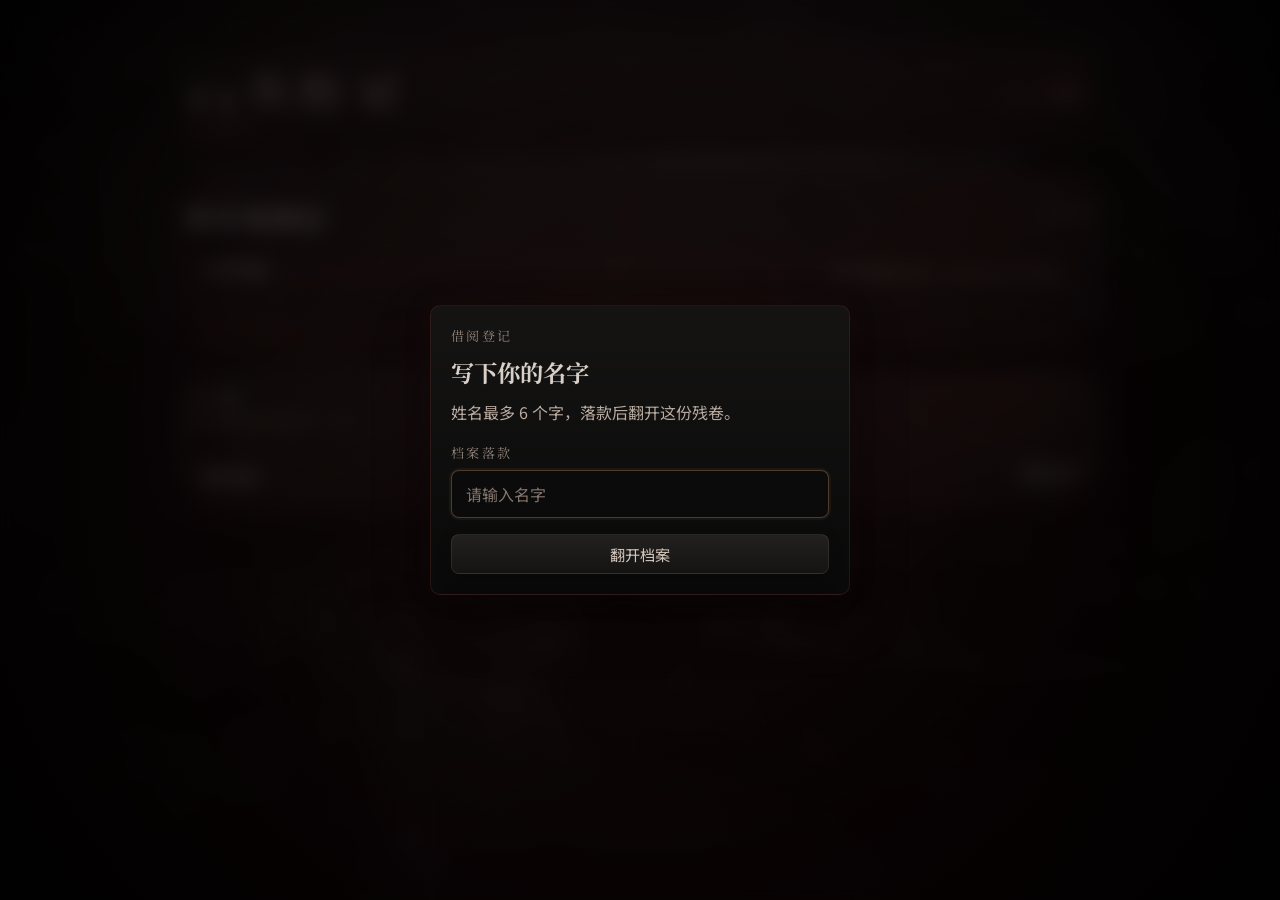
==== cipher_game/index.html @ c0b4c34d "1" ====
<!DOCTYPE html>
<html lang="zh-CN">
<head>
    <meta charset="UTF-8">
    <meta name="viewport" content="width=device-width, initial-scale=1.0">
    <title>sy历险记</title>
    <link rel="icon" href="data:,">
    <link rel="preconnect" href="https://fonts.googleapis.com">
    <link rel="preconnect" href="https://fonts.gstatic.com" crossorigin>
    <link href="https://fonts.googleapis.com/css2?family=Cormorant+Garamond:wght@500;600;700&family=JetBrains+Mono:wght@500;700&family=Noto+Sans+SC:wght@400;500;700;900&family=Noto+Serif+SC:wght@500;700;900&family=ZCOOL+XiaoWei&display=swap" rel="stylesheet">
    <link rel="stylesheet" href="styles.css">
</head>
<body>
    <div class="entry-modal is-visible" id="entryModal">
        <div class="entry-dialog">
            <p class="entry-kicker">借阅登记</p>
            <h2 class="entry-title">写下你的名字</h2>
            <p class="entry-copy">姓名最多 6 个字，落款后翻开这份残卷。</p>
            <label class="entry-field" for="playerNameInput">
                <span>档案落款</span>
                <input id="playerNameInput" type="text" maxlength="6" placeholder="请输入名字" autocomplete="off">
            </label>
            <p class="entry-error" id="nameError" hidden>请输入 1 到 6 个字。</p>
            <button class="secondary-btn entry-btn" id="startGameButton" type="button">翻开档案</button>
        </div>
    </div>

    <div class="game-shell">
        <header class="hero-panel">
            <div class="hero-minimal">
                <h1 class="hero-title" id="gameTitle" data-ghost="sy历险记">sy历险记</h1>
                <div class="chapter-pill">
                    <span class="chapter-pill-label">章节</span>
                    <strong class="chapter-pill-value" id="chapterValue">序章</strong>
                </div>
            </div>
        </header>

        <main class="game-panel">
            <section class="story-card" id="storyCard">
                <div class="story-topline">
                    <div>
                        <p class="story-node" id="sceneCode">NODE-00</p>
                        <h2 class="story-scene" id="sceneTitle">废弃观测站</h2>
                    </div>
                    <p class="story-location" id="locationText">北岸旧区</p>
                </div>

                <div class="speaker-bar">
                    <div>
                        <span class="speaker-name" id="speakerName">中控回路</span>
                        <span class="speaker-role" id="speakerRole">SYS / ARCHIVE</span>
                    </div>
                    <span class="story-statusline" id="statusLine">主终端重新供电，封存日志开始自检。</span>
                </div>

                <div class="dialogue-block" id="dialogueBlock"></div>

                <div class="cipher-card" id="cipherPanel" hidden>
                    <p class="cipher-label" id="cipherLabel">异常记录</p>
                    <pre class="cipher-text" id="cipherText"></pre>
                </div>

                <p class="story-note" id="storyNote"></p>
            </section>

            <section class="choices-card">
                <div class="choices-head">
                    <h3>下一步</h3>
                    <p id="choicesHint">从当前线索中选择下一步。</p>
                </div>
                <div class="choices-grid" id="choicesGrid"></div>
                <div class="footer-actions">
                    <button class="secondary-btn" id="restartButton" type="button">重新翻看</button>
                    <a class="secondary-btn" href="../index.html">返回主页</a>
                </div>
            </section>
        </main>
    </div>

    <script src="chapters/prologue.js"></script>
    <script src="chapters/chapter-01.js"></script>
    <script src="chapters/chapter-02.js"></script>
    <script src="chapters/chapter-03-pending.js"></script>
    <script src="story.js"></script>
    <script src="app.js"></script>
</body>
</html>
---- cipher_game/styles.css ----
:root {
    --bg-base: #020202;
    --page-bg-image: url("../images/sy-lixianji-bg.webp");
    --bg-deep: rgba(10, 10, 10, 0.88);
    --panel: rgba(24, 23, 22, 0.9);
    --panel-strong: rgba(12, 11, 10, 0.96);
    --line: rgba(91, 76, 67, 0.34);
    --line-strong: rgba(145, 58, 54, 0.5);
    --text-main: #d8d0c8;
    --text-soft: #8e8178;
    --accent: #b04b46;
    --accent-strong: #d66a63;
    --warn: #b19277;
    --success: #bca899;
    --shadow-red: rgba(81, 18, 18, 0.22);
}

* {
    box-sizing: border-box;
}

body {
    margin: 0;
    min-height: 100vh;
    position: relative;
    isolation: isolate;
    font-family: "Noto Sans SC", sans-serif;
    color: var(--text-main);
    background-color: var(--bg-base);
    padding: clamp(12px, 2vw, 26px);
}

body.modal-open {
    overflow: hidden;
}

body::before,
body::after {
    content: "";
    position: fixed;
    inset: 0;
    pointer-events: none;
}

body::before {
    background:
        radial-gradient(circle at 20% 16%, rgba(75, 18, 18, 0.14), transparent 30%),
        radial-gradient(circle at 82% 10%, rgba(25, 25, 25, 0.42), transparent 24%),
        linear-gradient(180deg, rgba(9, 9, 9, 0.58), rgba(3, 3, 3, 0.82)),
        var(--page-bg-image) center / cover no-repeat;
    z-index: -2;
}

body::after {
    background:
        radial-gradient(circle at center, transparent 28%, rgba(0, 0, 0, 0.82) 100%),
        linear-gradient(180deg, rgba(255, 255, 255, 0.01), transparent 18%, transparent 82%, rgba(98, 22, 22, 0.1)),
        radial-gradient(circle at 50% 42%, rgba(22, 22, 22, 0.34), transparent 60%),
        repeating-linear-gradient(180deg, rgba(255, 255, 255, 0.008) 0 1px, transparent 1px 6px);
    opacity: 1;
    mix-blend-mode: normal;
    z-index: -1;
}

.game-shell {
    position: relative;
    width: min(100%, 980px);
    margin: 0 auto;
    padding: clamp(10px, 2vw, 18px);
    border: none;
    border-radius: 0;
    background: transparent;
    box-shadow: none;
    backdrop-filter: none;
    overflow: visible;
}

.game-shell::before {
    content: "";
    position: absolute;
    inset: 0;
    pointer-events: none;
    background:
        radial-gradient(circle at 18% 12%, rgba(88, 56, 32, 0.08), transparent 18%),
        radial-gradient(circle at 84% 78%, rgba(52, 27, 16, 0.16), transparent 24%);
    opacity: 0.5;
}

.entry-modal {
    position: fixed;
    inset: 0;
    z-index: 50;
    display: none;
    align-items: center;
    justify-content: center;
    padding: 18px;
    background:
        radial-gradient(circle at center, rgba(62, 16, 14, 0.18), rgba(0, 0, 0, 0.64)),
        rgba(4, 2, 4, 0.58);
    backdrop-filter: blur(10px) saturate(0.8);
}

.entry-modal.is-visible {
    display: flex;
}

.entry-dialog {
    width: min(100%, 420px);
    padding: 20px;
    border: 1px solid rgba(110, 49, 45, 0.3);
    border-radius: 10px;
    background:
        linear-gradient(180deg, rgba(22, 21, 20, 0.95), rgba(9, 9, 9, 0.98)),
        linear-gradient(90deg, rgba(116, 32, 32, 0.08), transparent 30%, transparent 74%, rgba(54, 26, 26, 0.08));
    box-shadow:
        0 24px 54px rgba(0, 0, 0, 0.46),
        0 0 28px rgba(56, 28, 18, 0.14);
}

.entry-kicker,
.entry-field span,
.chapter-pill-label {
    margin: 0;
    color: var(--text-soft);
    font-family: "Cormorant Garamond", "Noto Serif SC", serif;
    font-size: 0.82rem;
    letter-spacing: 0.18em;
}

.entry-title {
    margin: 10px 0 0;
    font-family: "Noto Serif SC", serif;
    font-size: 1.46rem;
}

.entry-copy {
    margin: 10px 0 0;
    color: #b9aba0;
    line-height: 1.7;
}

.entry-field {
    display: grid;
    gap: 8px;
    margin-top: 16px;
}

.entry-field input {
    width: 100%;
    min-height: 48px;
    padding: 0 14px;
    border: 1px solid rgba(97, 82, 73, 0.28);
    border-radius: 8px;
    background: rgba(12, 12, 12, 0.88);
    color: var(--text-main);
    font: inherit;
    font-size: 1rem;
    outline: none;
}

.entry-field input:focus {
    border-color: rgba(173, 127, 94, 0.42);
    box-shadow: 0 0 0 2px rgba(110, 79, 54, 0.14);
}

.entry-field input::placeholder {
    color: rgba(188, 168, 156, 0.68);
}

.entry-error {
    margin: 10px 0 0;
    color: #ff8277;
    font-size: 0.9rem;
}

.entry-btn {
    margin-top: 16px;
    width: 100%;
}

.game-shell::after {
    content: none;
}

.hero-panel,
.story-card,
.choices-card {
    position: relative;
    color: var(--text-main);
    border: 1px solid rgba(89, 79, 72, 0.2);
    clip-path: polygon(0 2.4%, 2.4% 0.8%, 6.8% 1.8%, 12.4% 0.2%, 18% 1.6%, 24.8% 0, 33% 2%, 44% 0.4%, 56% 1.8%, 69% 0.2%, 80.8% 2.2%, 92% 0.4%, 100% 2.8%, 99.1% 10.5%, 100% 19%, 98.8% 31%, 100% 44%, 98.6% 56%, 100% 69%, 98.9% 82%, 100% 94%, 96.8% 100%, 87% 98.8%, 75% 100%, 63% 98.6%, 50% 100%, 38% 98.4%, 26% 100%, 15% 98.7%, 5% 100%, 0 96.8%, 1.1% 85%, 0 72%, 1.2% 60%, 0 47%, 1.1% 34%, 0 21%, 0.8% 11%);
    background:
        linear-gradient(180deg, rgba(38, 36, 34, 0.96), rgba(24, 23, 22, 0.98)),
        linear-gradient(90deg, rgba(125, 42, 42, 0.06), transparent 20%, transparent 80%, rgba(49, 44, 40, 0.08)),
        radial-gradient(circle at 80% 20%, rgba(114, 29, 29, 0.08), transparent 16%),
        radial-gradient(circle at 14% 82%, rgba(74, 49, 29, 0.05), transparent 22%);
    box-shadow:
        0 18px 34px rgba(0, 0, 0, 0.42),
        0 2px 0 rgba(30, 26, 24, 0.22),
        inset 0 0 0 1px rgba(255, 255, 255, 0.02),
        inset 0 0 48px rgba(0, 0, 0, 0.28);
    backdrop-filter: none;
}

.hero-panel {
    padding: 16px 18px;
    border-radius: 4px;
    transform: rotate(-0.5deg);
}

.hero-minimal {
    display: flex;
    align-items: center;
    justify-content: space-between;
    gap: 14px;
    flex-wrap: wrap;
}

.chapter-pill {
    display: inline-flex;
    align-items: center;
    gap: 10px;
    min-height: 38px;
    padding: 8px 12px;
    border: 1px solid rgba(140, 53, 49, 0.34);
    border-radius: 999px;
    background: rgba(116, 37, 37, 0.12);
    box-shadow:
        inset 0 0 12px rgba(140, 58, 46, 0.05),
        0 0 0 2px rgba(133, 57, 47, 0.05);
}

.chapter-pill-value {
    font-size: 1rem;
    line-height: 1;
    font-family: "Cormorant Garamond", "Noto Serif SC", serif;
    color: #cfbbb0;
}

.hero-panel {
    margin-top: 4px;
}

.hero-bar,
.speaker-bar,
.story-topline,
.footer-actions {
    display: flex;
    align-items: center;
    justify-content: space-between;
    gap: 12px;
    flex-wrap: wrap;
}

.story-node,
.cipher-label,
.speaker-role {
    margin: 0;
    font-family: "Cormorant Garamond", "Noto Serif SC", serif;
    letter-spacing: 0.14em;
}

.hero-title {
    margin: 0;
    position: relative;
    font-family: "ZCOOL XiaoWei", "Noto Serif SC", serif;
    font-size: clamp(2rem, 4.6vw, 3rem);
    font-weight: 400;
    line-height: 1.04;
    letter-spacing: 0.12em;
    color: #d9c9c0;
    text-shadow:
        0 1px 0 rgba(0, 0, 0, 0.58),
        0 2px 10px rgba(0, 0, 0, 0.2),
        0 0 18px rgba(119, 27, 27, 0.18);
}

.hero-title::before {
    content: attr(data-ghost);
    position: absolute;
    inset: 0;
    color: rgba(153, 42, 42, 0.18);
    transform: translate(2px, 1px) rotate(-1.2deg);
    pointer-events: none;
    mix-blend-mode: screen;
}

.hero-title::after {
    content: "机密封存";
    display: block;
    margin-top: 6px;
    color: rgba(174, 82, 72, 0.82);
    font-family: "Cormorant Garamond", "Noto Serif SC", serif;
    font-size: clamp(0.72rem, 1.6vw, 0.9rem);
    font-weight: 600;
    letter-spacing: 0.34em;
    text-shadow: none;
}

.hero-panel::after {
    content: "已封";
    position: absolute;
    right: 18px;
    top: 16px;
    padding: 6px 10px;
    border: 2px solid rgba(150, 42, 42, 0.54);
    border-radius: 999px;
    color: rgba(170, 48, 48, 0.8);
    font-family: "Noto Serif SC", serif;
    font-size: 0.86rem;
    font-weight: 700;
    letter-spacing: 0.18em;
    transform: rotate(9deg);
    opacity: 0.78;
    box-shadow: inset 0 0 0 1px rgba(255, 255, 255, 0.02);
}

.game-panel {
    display: grid;
    gap: 14px;
    margin-top: 14px;
}

.story-card,
.choices-card {
    padding: 16px;
    border-radius: 4px;
    overflow: hidden;
}

.story-card {
    transform: rotate(0.35deg);
}

.choices-card {
    transform: rotate(-0.3deg);
}

.story-card::before,
.choices-card::before,
.hero-panel::before {
    content: "";
    position: absolute;
    inset: 0;
    pointer-events: none;
    background:
        radial-gradient(circle at 16px 16px, rgba(12, 12, 12, 0.62) 0 4px, transparent 5px),
        radial-gradient(circle at calc(100% - 18px) 20px, rgba(12, 12, 12, 0.46) 0 3px, transparent 4px),
        linear-gradient(180deg, rgba(255, 255, 255, 0.03), transparent 16%, transparent 82%, rgba(105, 21, 21, 0.12)),
        linear-gradient(102deg, transparent 0 47%, rgba(141, 126, 114, 0.08) 48%, transparent 49%),
        linear-gradient(84deg, transparent 0 63%, rgba(87, 75, 68, 0.1) 64%, transparent 65%),
        radial-gradient(circle at 82% 18%, rgba(120, 26, 26, 0.18), transparent 20%),
        radial-gradient(circle at 18% 76%, rgba(38, 38, 38, 0.2), transparent 26%),
        radial-gradient(circle at 8% 88%, rgba(92, 34, 34, 0.24), transparent 10%),
        radial-gradient(circle at 92% 10%, rgba(73, 31, 24, 0.22), transparent 10%),
        radial-gradient(circle at 34% 28%, rgba(74, 61, 47, 0.18), transparent 13%),
        radial-gradient(circle at 72% 74%, rgba(40, 40, 40, 0.22), transparent 14%),
        repeating-linear-gradient(0deg, rgba(255, 255, 255, 0.016) 0 1px, transparent 1px 8px);
    opacity: 0.78;
}

.story-card::after,
.choices-card::after {
    content: "";
    position: absolute;
    inset: 0;
    pointer-events: none;
    background:
        radial-gradient(circle at 0 0, rgba(0, 0, 0, 0.84) 0 28px, rgba(91, 42, 24, 0.3) 29px, transparent 36px),
        radial-gradient(circle at 100% 0, rgba(0, 0, 0, 0.78) 0 24px, rgba(91, 42, 24, 0.22) 25px, transparent 32px),
        radial-gradient(circle at 0 100%, rgba(0, 0, 0, 0.72) 0 30px, rgba(88, 31, 25, 0.28) 31px, transparent 40px),
        radial-gradient(circle at 100% 100%, rgba(0, 0, 0, 0.84) 0 34px, rgba(88, 31, 25, 0.24) 35px, transparent 44px),
        radial-gradient(circle at 4% 48%, rgba(0, 0, 0, 0.4) 0 12px, transparent 18px),
        radial-gradient(circle at 96% 54%, rgba(0, 0, 0, 0.38) 0 10px, transparent 16px),
        linear-gradient(90deg, transparent 0 11%, rgba(164, 60, 60, 0.14) 11.4%, transparent 11.8%),
        linear-gradient(92deg, transparent 0 64%, rgba(200, 74, 74, 0.14) 64.4%, transparent 64.8%),
        linear-gradient(165deg, transparent 0 62%, rgba(128, 32, 32, 0.18) 63%, transparent 64%),
        linear-gradient(18deg, transparent 0 48%, rgba(88, 20, 20, 0.14) 49%, transparent 50%),
        radial-gradient(circle at 88% 12%, rgba(101, 32, 24, 0.12), transparent 12%),
        radial-gradient(circle at 10% 88%, rgba(66, 43, 24, 0.08), transparent 16%);
    opacity: 0.9;
    filter: blur(9px);
    animation: none;
}

.story-node {
    color: var(--accent);
    font-size: 0.82rem;
    text-shadow: none;
    opacity: 0.88;
    position: relative;
}

.story-node::after {
    content: "";
    position: absolute;
    left: -2px;
    right: 4px;
    top: 54%;
    height: 2px;
    background: rgba(146, 52, 45, 0.52);
    transform: rotate(-1.2deg);
    opacity: 0.7;
}

.story-scene {
    margin: 4px 0 0;
    font-family: "Noto Serif SC", serif;
    font-size: clamp(1.26rem, 2.5vw, 1.72rem);
    line-height: 1.22;
    color: #ddd2c9;
}

.story-location,
.story-statusline,
.choices-head p {
    margin: 0;
    color: #85776e;
    font-size: 0.92rem;
}

.speaker-bar {
    margin-top: 12px;
    padding: 10px 12px;
    border: none;
    border-left: 3px solid rgba(146, 52, 45, 0.42);
    border-radius: 0;
    background: rgba(112, 28, 28, 0.08);
    position: relative;
}

.speaker-bar::after {
    content: "";
    position: absolute;
    right: 8px;
    top: 50%;
    width: 72px;
    height: 1px;
    background: linear-gradient(90deg, transparent, rgba(155, 51, 51, 0.46), transparent);
    transform: rotate(-4deg);
}

.speaker-name {
    font-family: "Noto Serif SC", serif;
    font-size: 1.04rem;
    font-weight: 700;
}

.speaker-role {
    margin-left: 8px;
    color: var(--accent);
    font-size: 0.78rem;
}

.dialogue-block {
    display: grid;
    gap: 10px;
    margin-top: 14px;
    cursor: default;
}

.dialogue-block.is-typing,
.story-card.is-typing {
    cursor: pointer;
}

.dialogue-block p,
.story-note {
    margin: 0;
    font-family: "Noto Serif SC", serif;
    font-size: 0.98rem;
    line-height: 1.9;
    color: #d5ccc4;
    word-break: break-word;
}

.dialogue-block p,
.story-note,
.cipher-text {
    animation: none;
}

.typewriter-shell {
    display: grid;
    width: 100%;
}

.typewriter-shell > * {
    grid-area: 1 / 1;
}

.typewriter-ghost {
    visibility: hidden;
    user-select: none;
    pointer-events: none;
}

.typewriter-live {
    min-width: 0;
    white-space: inherit;
}

.inline-strong {
    font-weight: 900;
    font-size: 1.08em;
    letter-spacing: 0.03em;
    color: #e4d2bf;
    text-shadow: 0 0 12px rgba(132, 45, 45, 0.12);
}

.inline-em {
    font-style: italic;
    color: #b39a92;
}

.inline-error-flag {
    display: inline-block;
    margin-right: 0.16em;
    padding: 0 0.36em;
    border: 1px solid rgba(179, 99, 78, 0.32);
    border-radius: 999px;
    background: rgba(78, 24, 18, 0.44);
    color: #e2a7a0;
    font-size: 0.82em;
    font-weight: 700;
    letter-spacing: 0.08em;
    vertical-align: 0.04em;
    text-shadow: 0 0 10px rgba(160, 36, 28, 0.28);
}

.inline-error {
    color: #d88f86;
    text-shadow: 0 0 10px rgba(92, 34, 24, 0.16);
}

.inline-error.inline-em,
.inline-error .inline-em {
    color: #ff8c86;
}

.cipher-text .inline-strong,
.choice-main .inline-strong,
.choice-sub .inline-strong {
    font-size: 1.14em;
}

.typed-line::after {
    content: "";
    display: inline-block;
    width: 0.52em;
    height: 1.02em;
    margin-left: 6px;
    vertical-align: -0.12em;
    background: rgba(183, 73, 73, 0.84);
    box-shadow: 0 0 12px rgba(111, 22, 22, 0.3);
    animation: blink-caret 0.66s steps(1) infinite;
}

.cipher-card {
    margin-top: 14px;
    padding: 12px;
    border: 1px dashed rgba(146, 60, 54, 0.42);
    background:
        linear-gradient(180deg, rgba(41, 37, 35, 0.94), rgba(27, 25, 24, 0.96)),
        radial-gradient(circle at 86% 18%, rgba(124, 37, 37, 0.16), transparent 18%),
        radial-gradient(circle at 20% 80%, rgba(54, 54, 54, 0.16), transparent 18%);
    border-radius: 2px;
    box-shadow:
        inset 0 0 0 1px rgba(255, 248, 238, 0.14),
        inset 0 0 30px rgba(0, 0, 0, 0.22);
    clip-path: polygon(0 2%, 6% 0, 18% 1.4%, 34% 0.2%, 49% 1.6%, 67% 0.3%, 84% 1.4%, 100% 0, 99% 16%, 100% 36%, 98.8% 58%, 100% 80%, 97.6% 100%, 84% 99.1%, 64% 100%, 42% 98.8%, 20% 100%, 3% 98.8%, 0 95%, 0.8% 76%, 0 52%, 0.7% 30%, 0 15%);
}

.cipher-label {
    display: inline-block;
    color: #c75b52;
    font-size: 0.76rem;
    padding: 2px 8px;
    border: 1px solid rgba(171, 65, 58, 0.36);
    border-radius: 999px;
    background: rgba(143, 64, 52, 0.12);
}

.cipher-text {
    margin: 8px 0 0;
    white-space: pre-wrap;
    word-break: break-word;
    font-family: "Noto Serif SC", serif;
    font-size: 0.95rem;
    line-height: 1.78;
    color: #d1c4b7;
    text-shadow: none;
}

.story-note {
    margin-top: 12px;
    padding: 10px 12px;
    border-left: 3px solid rgba(148, 59, 53, 0.42);
    background: rgba(112, 28, 28, 0.08);
    color: #cdbfb3;
}

.choices-head {
    display: grid;
    gap: 4px;
    margin-bottom: 12px;
}

.choices-head h3 {
    margin: 0;
    font-family: "ZCOOL XiaoWei", "Noto Serif SC", serif;
    font-size: 1.04rem;
    letter-spacing: 0.06em;
    color: #d2c4ba;
}

.choices-grid {
    display: grid;
    gap: 10px;
}

.choices-grid.is-waiting {
    opacity: 0.44;
    pointer-events: none;
}

.choice-btn,
.secondary-btn {
    appearance: none;
    border: 1px solid rgba(89, 79, 72, 0.32);
    background:
        linear-gradient(180deg, rgba(36, 34, 33, 0.96), rgba(21, 20, 19, 0.98)),
        linear-gradient(90deg, rgba(120, 32, 32, 0.06), transparent 24%, rgba(49, 44, 40, 0.08));
    color: #d3c7bc;
    text-decoration: none;
    transition: transform 0.16s ease, border-color 0.16s ease, box-shadow 0.16s ease, background 0.16s ease;
    box-shadow: 0 6px 16px rgba(0, 0, 0, 0.2);
}

.choice-btn {
    position: relative;
    width: 100%;
    padding: 12px 14px;
    text-align: left;
    cursor: pointer;
    border-radius: 8px;
    overflow: hidden;
    isolation: isolate;
}

.choice-btn::before,
.secondary-btn::before {
    content: none;
}

.choice-btn::after,
.secondary-btn::after {
    content: none;
}

.choice-btn:hover,
.secondary-btn:hover {
    transform: translateY(-1px) rotate(-0.2deg);
    border-color: var(--line-strong);
    box-shadow: 0 10px 20px rgba(44, 28, 18, 0.16);
}

.choice-btn:hover .choice-main,
.choice-btn:hover .choice-sub {
    animation: none;
}

.choice-main {
    display: block;
    font-size: 1rem;
    font-weight: 700;
    line-height: 1.45;
    word-break: break-word;
    font-family: "Noto Serif SC", serif;
}

.choice-sub {
    display: block;
    margin-top: 4px;
    color: #948780;
    font-size: 0.86rem;
    line-height: 1.45;
    word-break: break-word;
}

.choice-btn[data-tone="alert"] {
    border-color: rgba(168, 121, 68, 0.34);
}

.choice-btn[data-tone="risk"] {
    border-color: rgba(159, 70, 50, 0.32);
    background:
        linear-gradient(180deg, rgba(48, 25, 25, 0.96), rgba(22, 15, 15, 0.98)),
        linear-gradient(90deg, rgba(133, 35, 35, 0.08), transparent 26%, rgba(114, 43, 41, 0.08));
}

.footer-actions {
    margin-top: 14px;
}

.secondary-btn {
    display: inline-flex;
    align-items: center;
    justify-content: center;
    min-height: 40px;
    padding: 0 14px;
    border-radius: 8px;
    cursor: pointer;
    font-family: inherit;
    font-size: 0.95rem;
    position: relative;
    overflow: hidden;
}

.story-card.haunt-burst,
.choices-card.haunt-burst,
.game-shell.haunt-burst {
    animation: haunt-burst 0.24s steps(2) 1;
}

@keyframes blink-caret {
    0%, 49% {
        opacity: 1;
    }

    50%, 100% {
        opacity: 0.2;
    }
}

@keyframes panel-flicker {
    0%, 17%, 53%, 100% {
        opacity: 0.16;
    }

    18%, 19%, 54% {
        opacity: 0.08;
    }

    20%, 52%, 55% {
        opacity: 0.24;
    }
}

@keyframes static-roll {
    0% {
        transform: translateY(-20%);
        opacity: 0.08;
    }

    12% {
        opacity: 0.22;
    }

    54% {
        opacity: 0.12;
    }

    100% {
        transform: translateY(480%);
        opacity: 0.02;
    }
}

@keyframes text-flicker {
    0%, 91%, 100% {
        opacity: 1;
    }

    6% {
        opacity: 0.96;
    }

    7% {
        opacity: 0.86;
    }

    8% {
        opacity: 1;
    }

    52% {
        opacity: 0.94;
    }

    53% {
        opacity: 1;
    }
}

@keyframes hover-sweep {
    from {
        left: -38%;
    }

    to {
        left: 118%;
    }
}

@keyframes border-glitch {
    0% {
        transform: translateX(0);
    }

    33% {
        transform: translateX(1px);
    }

    66% {
        transform: translateX(-1px);
    }

    100% {
        transform: translateX(0);
    }
}

@keyframes hover-jitter {
    0% {
        transform: translateX(0);
    }

    50% {
        transform: translateX(1px);
    }

    100% {
        transform: translateX(0);
    }
}

@keyframes haunt-burst {
    0% {
        transform: translateX(0);
        filter: brightness(1);
    }

    25% {
        transform: translateX(-1px);
        filter: brightness(1.08);
    }

    50% {
        transform: translateX(1px);
        filter: brightness(0.92);
    }

    100% {
        transform: translateX(0);
        filter: brightness(1);
    }
}

@media (max-width: 760px) {
    :root {
        --page-bg-image: url("../images/sy-lixianji-bg-mobile.webp");
    }

    body {
        padding: 10px;
    }

    .game-shell {
        padding: 14px;
    }

    .hero-panel,
    .story-card,
    .choices-card {
        padding: 14px;
    }

    .hero-title {
        font-size: 1.56rem;
    }

    .dialogue-block p,
    .story-note {
        font-size: 0.94rem;
        line-height: 1.72;
    }

    .choice-main {
        font-size: 0.96rem;
    }

    .secondary-btn {
        flex: 1 1 0;
    }

    .entry-dialog {
        padding: 18px 16px;
    }
}
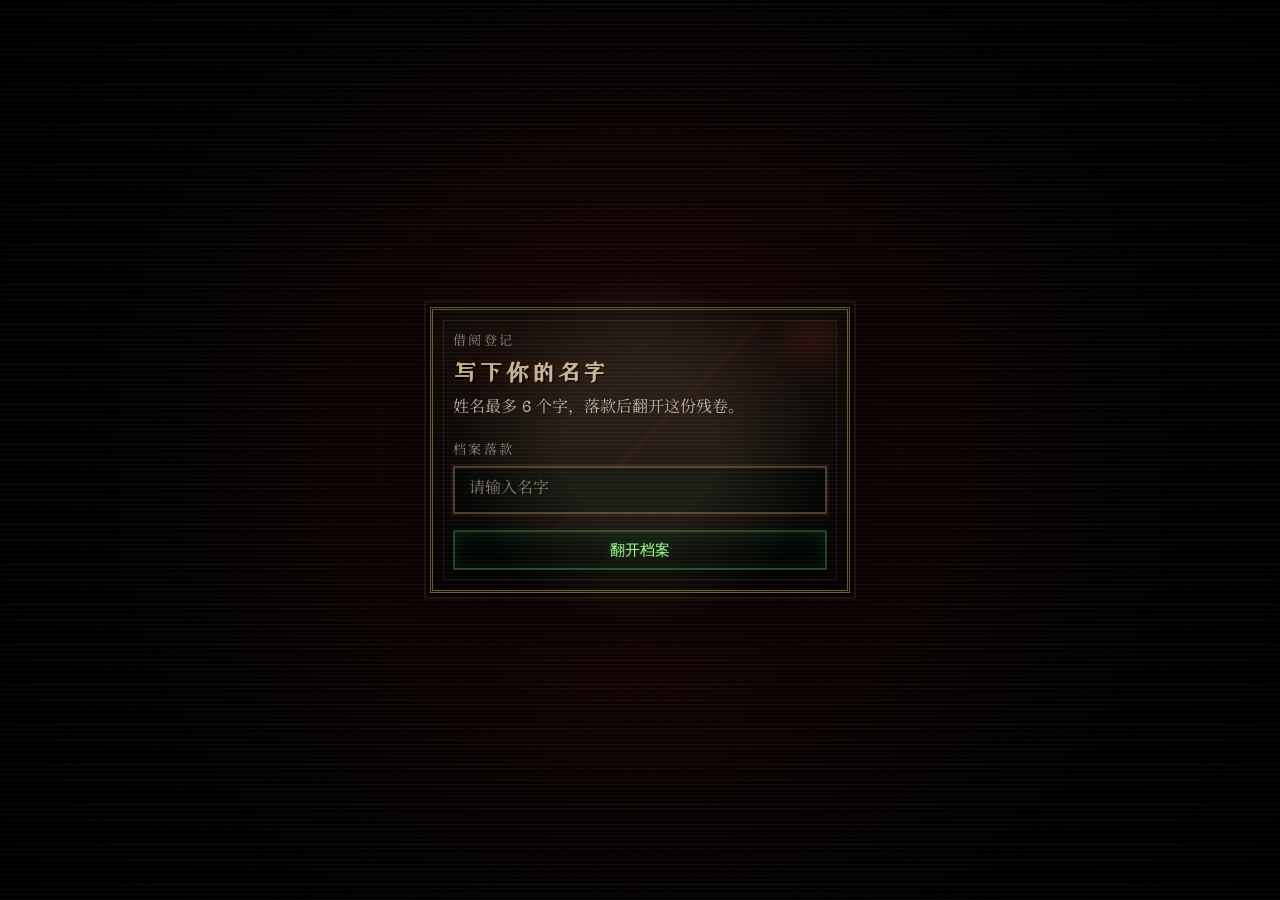
==== commit 2ebe0c7a: "1" ====
--- a/cipher_game/index.html
+++ b/cipher_game/index.html
@@ -3,11 +3,11 @@
 <head>
     <meta charset="UTF-8">
     <meta name="viewport" content="width=device-width, initial-scale=1.0">
-    <title>sy历险记</title>
+    <title>游乐园怪诞</title>
     <link rel="icon" href="data:,">
     <link rel="preconnect" href="https://fonts.googleapis.com">
     <link rel="preconnect" href="https://fonts.gstatic.com" crossorigin>
-    <link href="https://fonts.googleapis.com/css2?family=Cormorant+Garamond:wght@500;600;700&family=JetBrains+Mono:wght@500;700&family=Noto+Sans+SC:wght@400;500;700;900&family=Noto+Serif+SC:wght@500;700;900&family=ZCOOL+XiaoWei&display=swap" rel="stylesheet">
+    <link href="https://fonts.googleapis.com/css2?family=Cormorant+Garamond:wght@500;600;700&family=Creepster&family=Eater&family=JetBrains+Mono:wght@500;700&family=Noto+Sans+SC:wght@400;500;700;900&family=Noto+Serif+SC:wght@500;700;900&family=Special+Elite&family=ZCOOL+XiaoWei&display=swap" rel="stylesheet">
     <link rel="stylesheet" href="styles.css">
 </head>
 <body>
@@ -28,7 +28,7 @@
     <div class="game-shell">
         <header class="hero-panel">
             <div class="hero-minimal">
-                <h1 class="hero-title" id="gameTitle" data-ghost="sy历险记">sy历险记</h1>
+                <h1 class="hero-title" id="gameTitle" data-ghost="游乐园怪诞" aria-label="游乐园怪诞">游乐园怪诞</h1>
                 <div class="chapter-pill">
                     <span class="chapter-pill-label">章节</span>
                     <strong class="chapter-pill-value" id="chapterValue">序章</strong>
--- a/cipher_game/styles.css
+++ b/cipher_game/styles.css
@@ -898,3 +898,468 @@
         padding: 18px 16px;
     }
 }
+
+/* Retro horror game skin */
+:root {
+    --crt-green: #9cff8f;
+    --crt-amber: #e3ba62;
+    --blood: #8d1010;
+    --blood-hot: #e33b2f;
+    --dead-paper: #c3b08f;
+    --void: #030201;
+    --mouse-x: 50%;
+    --mouse-y: 50%;
+}
+
+html {
+    background: #000;
+}
+
+body {
+    cursor: crosshair;
+    overflow-x: hidden;
+    background:
+        radial-gradient(circle at var(--mouse-x) var(--mouse-y), rgba(103, 24, 18, 0.18), transparent 18rem),
+        #000;
+    image-rendering: pixelated;
+}
+
+body::before {
+    filter: grayscale(0.45) contrast(1.38) brightness(0.55) saturate(0.75);
+    transform: scale(1.035);
+}
+
+body::after {
+    z-index: 80;
+    background:
+        radial-gradient(circle at var(--mouse-x) var(--mouse-y), rgba(255, 230, 160, 0.12) 0 5rem, transparent 11rem),
+        radial-gradient(circle at center, transparent 0 38%, rgba(0, 0, 0, 0.86) 78%, #000 100%),
+        repeating-linear-gradient(180deg, rgba(255, 255, 255, 0.045) 0 1px, transparent 1px 4px),
+        repeating-linear-gradient(90deg, rgba(255, 0, 0, 0.018) 0 1px, rgba(0, 255, 90, 0.012) 1px 2px, rgba(0, 40, 255, 0.014) 2px 3px);
+    mix-blend-mode: screen;
+    opacity: 0.72;
+    animation: crt-scan 5.6s linear infinite;
+}
+
+.retro-horror-overlay,
+.retro-horror-overlay * {
+    pointer-events: none;
+}
+
+.retro-horror-overlay {
+    position: fixed;
+    inset: 0;
+    z-index: 90;
+    overflow: hidden;
+}
+
+.retro-noise,
+.retro-tear,
+.retro-message,
+.retro-corners {
+    position: absolute;
+    inset: 0;
+}
+
+.retro-noise {
+    opacity: 0.2;
+    background:
+        repeating-radial-gradient(circle at 12% 34%, rgba(255, 255, 255, 0.2) 0 1px, transparent 1px 3px),
+        repeating-radial-gradient(circle at 70% 64%, rgba(255, 255, 255, 0.12) 0 1px, transparent 1px 4px);
+    mix-blend-mode: overlay;
+    animation: noise-jump 0.42s steps(2) infinite;
+}
+
+.retro-tear {
+    height: 16vh;
+    top: -22vh;
+    background:
+        linear-gradient(180deg, transparent, rgba(255, 255, 255, 0.13), transparent),
+        repeating-linear-gradient(90deg, rgba(227, 59, 47, 0.16) 0 2px, transparent 2px 8px);
+    filter: blur(1px);
+    opacity: 0.2;
+    animation: vhs-tear 9s steps(1) infinite;
+}
+
+.retro-corners {
+    background:
+        linear-gradient(#e0b35c, #e0b35c) left 22px top 22px / 76px 2px no-repeat,
+        linear-gradient(#e0b35c, #e0b35c) left 22px top 22px / 2px 76px no-repeat,
+        linear-gradient(#e0b35c, #e0b35c) right 22px top 22px / 76px 2px no-repeat,
+        linear-gradient(#e0b35c, #e0b35c) right 22px top 22px / 2px 76px no-repeat,
+        linear-gradient(#e0b35c, #e0b35c) left 22px bottom 22px / 76px 2px no-repeat,
+        linear-gradient(#e0b35c, #e0b35c) left 22px bottom 22px / 2px 76px no-repeat,
+        linear-gradient(#e0b35c, #e0b35c) right 22px bottom 22px / 76px 2px no-repeat,
+        linear-gradient(#e0b35c, #e0b35c) right 22px bottom 22px / 2px 76px no-repeat;
+    opacity: 0.18;
+}
+
+.retro-message {
+    display: grid;
+    place-items: center;
+    color: rgba(227, 59, 47, 0);
+    font-family: "Eater", "Creepster", "ZCOOL XiaoWei", serif;
+    font-size: clamp(2.8rem, 13vw, 9rem);
+    letter-spacing: 0.1em;
+    text-shadow:
+        3px 0 rgba(34, 255, 136, 0.18),
+        -3px 0 rgba(255, 30, 30, 0.22),
+        0 0 24px rgba(161, 0, 0, 0.54);
+    transform: rotate(-4deg);
+}
+
+body.is-haunted .retro-message {
+    color: rgba(227, 59, 47, 0.24);
+    animation: message-flash 0.52s steps(2) 1;
+}
+
+body.is-static-hit .retro-noise {
+    opacity: 0.5;
+}
+
+body.is-static-hit .game-shell {
+    transform: translateX(-2px);
+    filter: contrast(1.25) brightness(0.9);
+}
+
+.entry-modal {
+    background:
+        repeating-linear-gradient(0deg, rgba(255, 255, 255, 0.032) 0 1px, transparent 1px 5px),
+        radial-gradient(circle at center, rgba(122, 4, 4, 0.22), rgba(0, 0, 0, 0.9) 62%),
+        #000;
+    backdrop-filter: none;
+}
+
+.entry-dialog,
+.hero-panel,
+.story-card,
+.choices-card {
+    position: relative;
+    border: 3px double rgba(213, 178, 91, 0.44);
+    border-radius: 0;
+    clip-path: none;
+    background:
+        linear-gradient(180deg, rgba(23, 15, 10, 0.94), rgba(4, 3, 2, 0.98)),
+        repeating-linear-gradient(0deg, rgba(255, 255, 255, 0.025) 0 1px, transparent 1px 7px),
+        radial-gradient(circle at 78% 12%, rgba(139, 12, 12, 0.2), transparent 18%);
+    box-shadow:
+        0 0 0 4px rgba(0, 0, 0, 0.88),
+        0 0 0 6px rgba(130, 96, 49, 0.16),
+        0 26px 70px rgba(0, 0, 0, 0.72),
+        inset 0 0 38px rgba(0, 0, 0, 0.75),
+        inset 0 0 1px rgba(255, 220, 132, 0.45);
+}
+
+.entry-dialog::before,
+.hero-panel::before,
+.story-card::before,
+.choices-card::before {
+    background:
+        linear-gradient(90deg, transparent 0 6%, rgba(255, 255, 255, 0.08) 6.4%, transparent 6.8%),
+        repeating-linear-gradient(90deg, rgba(255, 255, 255, 0.025) 0 1px, transparent 1px 9px),
+        repeating-linear-gradient(180deg, rgba(255, 255, 255, 0.018) 0 1px, transparent 1px 6px);
+    opacity: 0.5;
+}
+
+.entry-dialog::after,
+.hero-panel::after,
+.story-card::after,
+.choices-card::after {
+    content: "";
+    position: absolute;
+    inset: 10px;
+    border: 1px solid rgba(227, 186, 98, 0.15);
+    background:
+        linear-gradient(135deg, transparent 0 48%, rgba(151, 11, 11, 0.15) 49%, transparent 50%),
+        radial-gradient(circle at 94% 7%, rgba(227, 59, 47, 0.15), transparent 10%);
+    opacity: 0.75;
+    filter: none;
+}
+
+.entry-dialog > *,
+.hero-panel > *,
+.story-card > *,
+.choices-card > * {
+    position: relative;
+    z-index: 1;
+}
+
+.game-shell {
+    width: min(100%, 1040px);
+    border: 2px solid rgba(91, 12, 12, 0.58);
+    padding: clamp(14px, 2.5vw, 26px);
+    background:
+        linear-gradient(180deg, rgba(3, 2, 1, 0.48), rgba(0, 0, 0, 0.76)),
+        repeating-linear-gradient(90deg, rgba(255, 255, 255, 0.018) 0 1px, transparent 1px 12px);
+    box-shadow:
+        0 0 0 5px rgba(0, 0, 0, 0.76),
+        0 0 44px rgba(120, 3, 3, 0.26),
+        inset 0 0 70px rgba(0, 0, 0, 0.82);
+}
+
+.hero-panel {
+    transform: none;
+    padding: clamp(18px, 3vw, 32px);
+}
+
+.hero-title {
+    font-family: "Eater", "Creepster", "ZCOOL XiaoWei", "Noto Serif SC", serif;
+    font-size: clamp(2.4rem, 7.2vw, 5.8rem);
+    color: #f1d37a;
+    letter-spacing: 0.08em;
+    -webkit-text-stroke: 1px rgba(69, 0, 0, 0.82);
+    text-shadow:
+        2px 2px 0 #120000,
+        4px 4px 0 rgba(121, 8, 8, 0.8),
+        -2px 0 rgba(122, 255, 143, 0.18),
+        0 0 18px rgba(227, 59, 47, 0.42),
+        0 0 44px rgba(227, 59, 47, 0.24);
+    animation: title-haunt 6.5s steps(2) infinite;
+}
+
+.hero-title::before {
+    color: rgba(156, 255, 143, 0.24);
+    transform: translate(-4px, 2px);
+}
+
+.hero-title::after {
+    content: "PRESS START / DO NOT LOOK BACK";
+    color: rgba(227, 186, 98, 0.78);
+    font-family: "Special Elite", "JetBrains Mono", monospace;
+    font-size: clamp(0.78rem, 1.5vw, 1.06rem);
+    letter-spacing: 0.18em;
+    animation: press-start 1.4s steps(2) infinite;
+}
+
+.chapter-pill {
+    border: 1px solid rgba(156, 255, 143, 0.32);
+    border-radius: 0;
+    background: #050805;
+    color: var(--crt-green);
+    box-shadow: inset 0 0 18px rgba(57, 255, 84, 0.12);
+}
+
+.chapter-pill-label,
+.chapter-pill-value,
+.story-node,
+.cipher-label,
+.speaker-role {
+    font-family: "Special Elite", "JetBrains Mono", monospace;
+    color: var(--crt-green);
+    text-shadow: 0 0 8px rgba(77, 255, 105, 0.35);
+}
+
+.story-scene,
+.speaker-name,
+.choices-head h3,
+.entry-title {
+    font-family: "Creepster", "ZCOOL XiaoWei", "Noto Serif SC", serif;
+    color: var(--dead-paper);
+    letter-spacing: 0.08em;
+    text-shadow:
+        2px 2px 0 #050000,
+        0 0 16px rgba(151, 11, 11, 0.32);
+}
+
+.dialogue-block p,
+.story-note,
+.cipher-text,
+.entry-copy,
+.story-location,
+.story-statusline,
+.choices-head p,
+.choice-main,
+.choice-sub {
+    font-family: "Special Elite", "Noto Serif SC", serif;
+}
+
+.dialogue-block p,
+.story-note,
+.cipher-text {
+    color: #d7c29a;
+    text-shadow:
+        0 0 4px rgba(227, 186, 98, 0.18),
+        1px 0 rgba(156, 255, 143, 0.08);
+}
+
+.speaker-bar,
+.story-note,
+.cipher-card {
+    border: 1px solid rgba(94, 9, 9, 0.64);
+    border-left: 8px solid rgba(141, 16, 16, 0.9);
+    background:
+        linear-gradient(180deg, rgba(16, 4, 4, 0.88), rgba(5, 3, 2, 0.94)),
+        repeating-linear-gradient(180deg, rgba(255, 255, 255, 0.025) 0 1px, transparent 1px 6px);
+}
+
+.choice-btn,
+.secondary-btn {
+    border: 2px solid rgba(156, 255, 143, 0.24);
+    border-radius: 0;
+    background:
+        linear-gradient(180deg, rgba(2, 8, 4, 0.98), rgba(0, 0, 0, 0.98)),
+        repeating-linear-gradient(90deg, rgba(156, 255, 143, 0.04) 0 1px, transparent 1px 8px);
+    color: var(--crt-green);
+    font-family: "Special Elite", "JetBrains Mono", monospace;
+    text-shadow: 0 0 10px rgba(77, 255, 105, 0.3);
+    box-shadow:
+        inset 0 0 18px rgba(57, 255, 84, 0.1),
+        0 8px 0 rgba(0, 0, 0, 0.8);
+}
+
+.choice-btn {
+    padding-left: 42px;
+}
+
+.choice-btn::before {
+    content: ">";
+    display: block;
+    position: absolute;
+    left: 16px;
+    top: 13px;
+    color: var(--blood-hot);
+    font-family: "Special Elite", monospace;
+    opacity: 0;
+}
+
+.choice-btn:hover,
+.secondary-btn:hover {
+    transform: translate(2px, 2px);
+    border-color: rgba(227, 59, 47, 0.74);
+    color: #ffd36f;
+    box-shadow:
+        inset 0 0 20px rgba(227, 59, 47, 0.12),
+        0 0 22px rgba(141, 16, 16, 0.28);
+}
+
+.choice-btn:hover::before {
+    opacity: 1;
+    animation: cursor-blink 0.7s steps(2) infinite;
+}
+
+.choice-sub {
+    color: rgba(156, 255, 143, 0.58);
+}
+
+.entry-field input {
+    border: 2px solid rgba(156, 255, 143, 0.24);
+    border-radius: 0;
+    background: #030603;
+    color: var(--crt-green);
+    font-family: "Special Elite", "Noto Serif SC", serif;
+    box-shadow: inset 0 0 18px rgba(57, 255, 84, 0.1);
+}
+
+.typed-line::after {
+    width: 0.62em;
+    background: var(--crt-green);
+    box-shadow: 0 0 14px rgba(77, 255, 105, 0.55);
+}
+
+@keyframes crt-scan {
+    0% {
+        transform: translateY(0);
+    }
+
+    100% {
+        transform: translateY(8px);
+    }
+}
+
+@keyframes noise-jump {
+    0% {
+        transform: translate(0, 0);
+    }
+
+    25% {
+        transform: translate(-2%, 1%);
+    }
+
+    50% {
+        transform: translate(2%, -1%);
+    }
+
+    75% {
+        transform: translate(1%, 2%);
+    }
+}
+
+@keyframes vhs-tear {
+    0%, 82%, 100% {
+        top: -22vh;
+        opacity: 0;
+    }
+
+    84% {
+        top: 18vh;
+        opacity: 0.24;
+    }
+
+    86% {
+        top: 64vh;
+        opacity: 0.18;
+    }
+}
+
+@keyframes message-flash {
+    0%, 100% {
+        opacity: 0;
+        transform: rotate(-4deg) scale(0.98);
+    }
+
+    20%, 70% {
+        opacity: 1;
+        transform: rotate(-5deg) scale(1.02);
+    }
+}
+
+@keyframes title-haunt {
+    0%, 88%, 100% {
+        transform: translate(0, 0);
+        filter: none;
+    }
+
+    90% {
+        transform: translate(-3px, 1px);
+        filter: hue-rotate(-18deg);
+    }
+
+    92% {
+        transform: translate(3px, -1px);
+        filter: brightness(1.3);
+    }
+}
+
+@keyframes press-start {
+    0%, 48% {
+        opacity: 1;
+    }
+
+    49%, 100% {
+        opacity: 0.26;
+    }
+}
+
+@keyframes cursor-blink {
+    0%, 48% {
+        opacity: 1;
+    }
+
+    49%, 100% {
+        opacity: 0;
+    }
+}
+
+@media (max-width: 760px) {
+    .retro-corners {
+        opacity: 0.1;
+    }
+
+    .hero-title {
+        font-size: clamp(2.1rem, 14vw, 4rem);
+    }
+
+    .choice-btn {
+        padding-left: 34px;
+    }
+}
